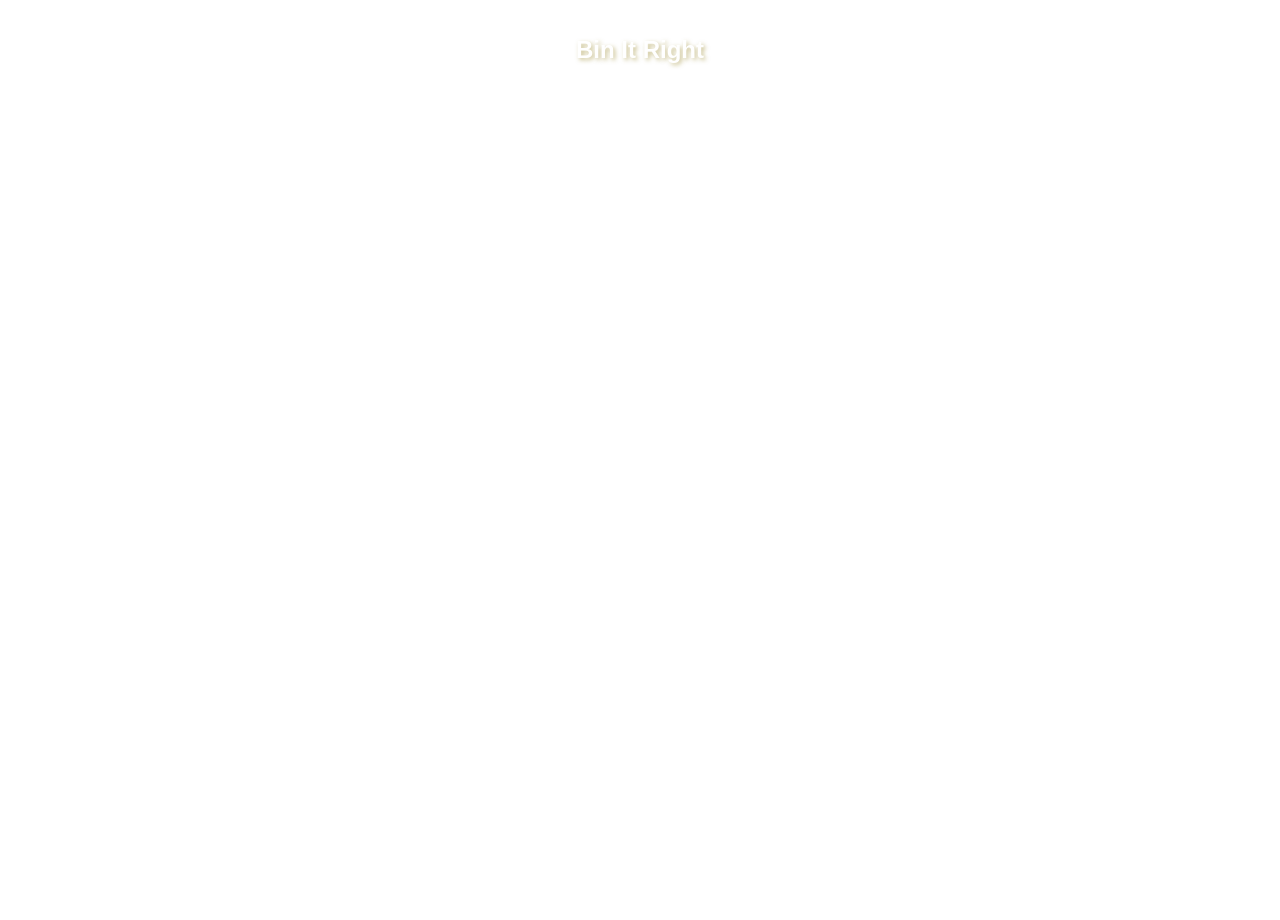
==== Index.html @ 036a1675 "Add files via upload" ====
<!DOCTYPE html>
<html lang="pt">
<head>
    <meta charset="UTF-8">
    <meta name="viewport" content="width=device-width, initial-scale=1.0">
    <title>Jogo de Reciclagem</title>
    <link rel="stylesheet" href="styles.css">
</head>
<body>
    <div id="gameContainer">
        <h1 class="gameName">Bin It Right</h1>
        <canvas id="gameCanvas"></canvas>
    </div>
    <script src="binitRight.js"></script>
</body>
---- styles.css ----
.gameName{
    position: absolute;
    top: 20px;
    left: 50%;
    font-family: Arial, Helvetica, sans-serif;
    transform: translateX(-50%);
    font-size: 24px;
    font-weight: bold;
    color: white;
    text-shadow: 2px 2px 4px rgba(151, 134, 38, 0.5);
    z-index: 10;
}
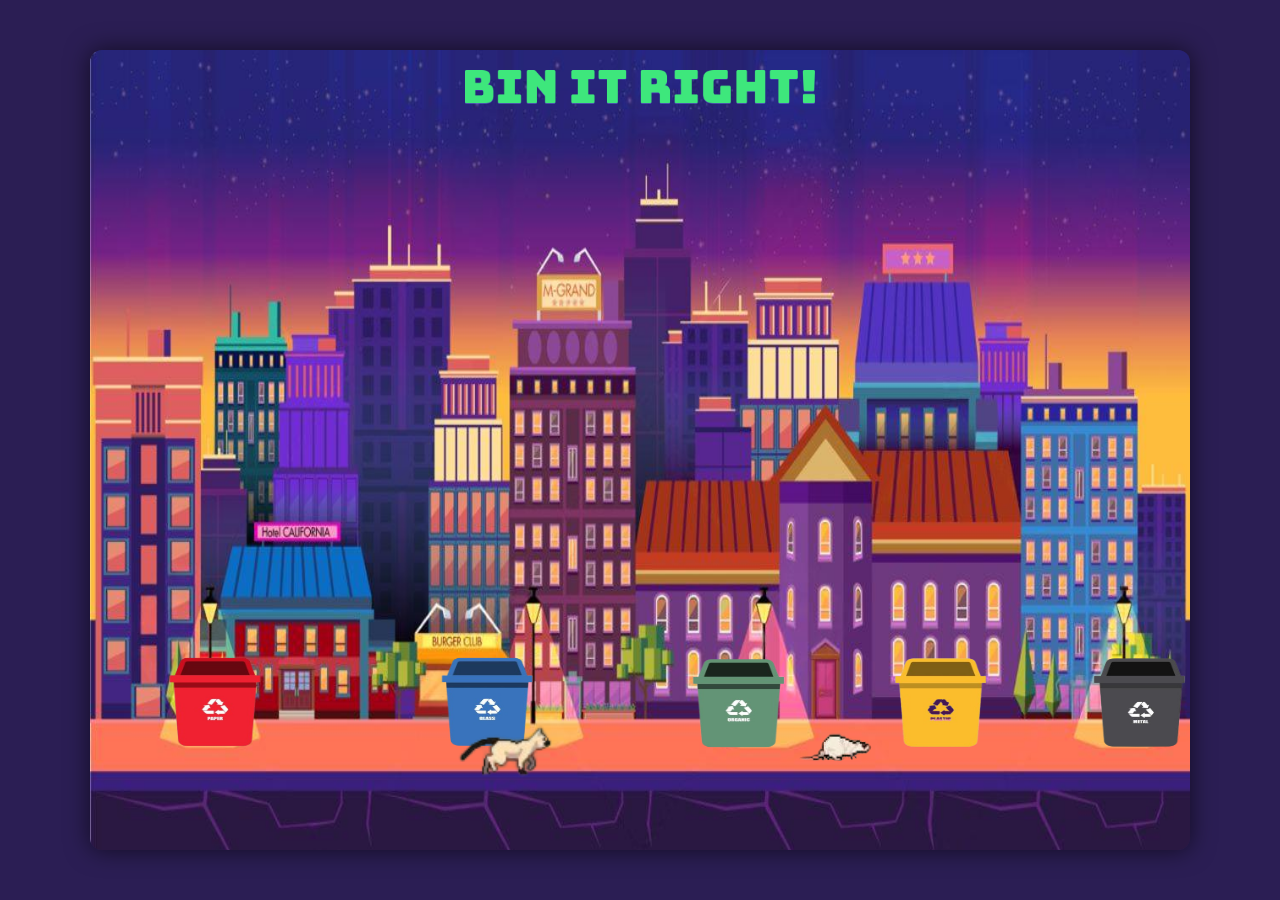
==== commit 3039e265: "Minor updates" ====
--- a/Index.html
+++ b/Index.html
@@ -3,12 +3,12 @@
 <head>
     <meta charset="UTF-8">
     <meta name="viewport" content="width=device-width, initial-scale=1.0">
-    <title>Jogo de Reciclagem</title>
+    <title>Bin It Right!</title>
     <link rel="stylesheet" href="styles.css">
 </head>
 <body>
     <div id="gameContainer">
-        <h1 class="gameName">Bin It Right</h1>
+        <img src="Images/BIN-It_Right.png" alt="Bin-It Right Logo" id="logo">
         <canvas id="gameCanvas"></canvas>
     </div>
     <script src="binitRight.js"></script>
--- a/styles.css
+++ b/styles.css
@@ -1,10 +1,28 @@
+body {
+    margin: 0;
+    background:  #2B1E54;
+    display: flex;
+    justify-content: center;
+    align-items: center;
+    height: 100vh;
+}
+#gameContainer {
+    position: relative;
+    display: flex;
+    flex-direction: column;
+    align-items: center;
+}
 
-.gameName{
+#gameCanvas {
+    background-color: #2B1E54;
+    border-radius: 12px;
+    box-shadow: 0px 0px 25px rgba(0,0,0,0.6);
+  }
+
+.gameName {
     position: absolute;
-    top: 20px;
-    left: 50%;
+    top: 10px;
     font-family: Arial, Helvetica, sans-serif;
-    transform: translateX(-50%);
     font-size: 24px;
     font-weight: bold;
     color: white;
@@ -12,3 +30,12 @@
     z-index: 10;
 }
 
+#logo {
+    position: absolute;
+    top: 20px;     
+    left: 50%;
+    transform: translateX(-50%); /* mantém centrado */
+    width: 350px; 
+    pointer-events: none; /* evita que bloqueie cliques */
+
+}
